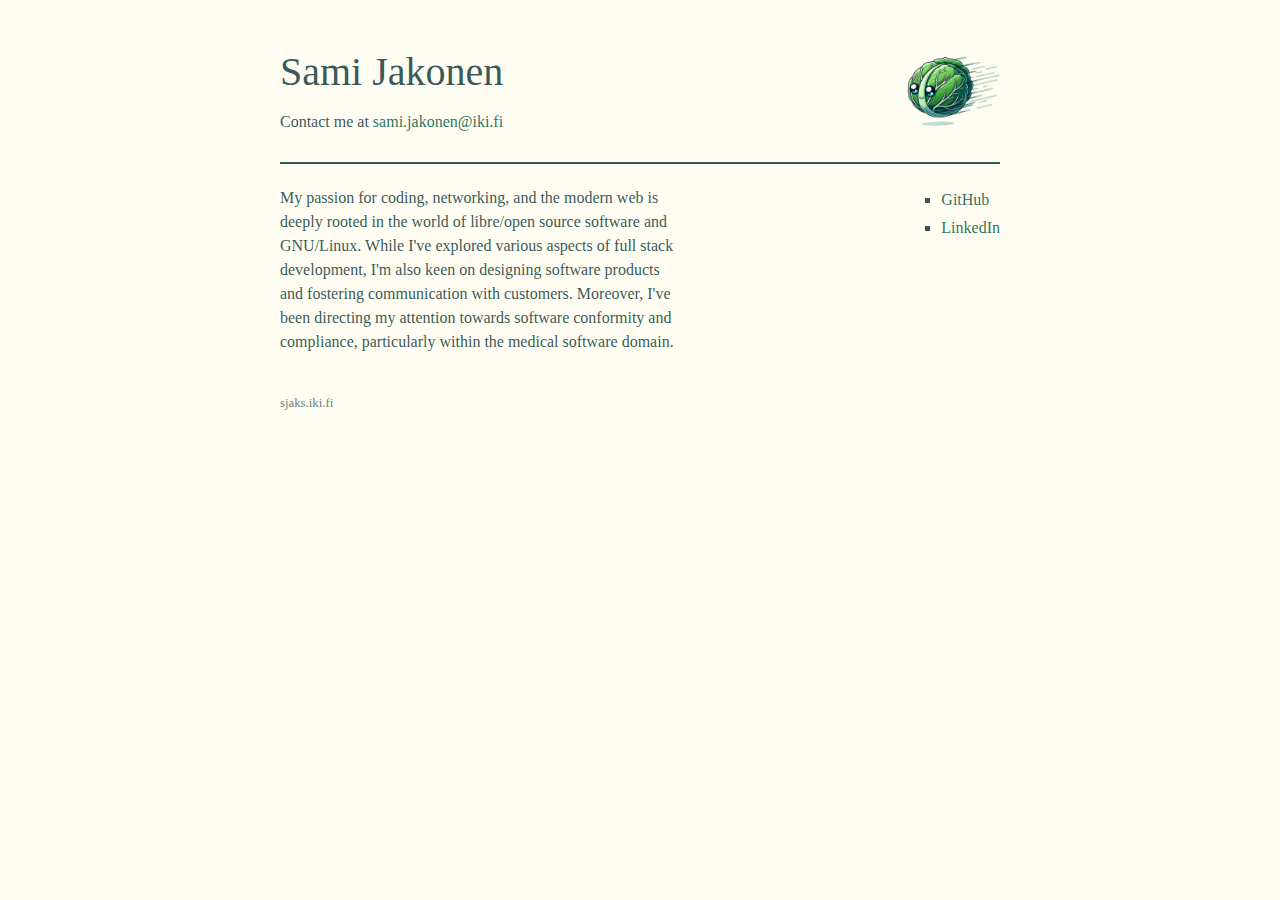
==== index.html @ 1c47c0c0 "Update links" ====
<!--
homepage
sjaks@github
-->

<!DOCTYPE xhtml>
<html lang="en">
    <head>
        <meta charset="UTF-8">
        <link rel="stylesheet" href="/assets/styles/main.css">
        <link rel="icon" href="/assets/icons/favicon.ico" type="image/png">

        <meta name="theme-color" content="#111">
        <meta name="viewport" content="width=device-width, initial-scale=1.0">
        <meta http-equiv="X-UA-Compatible" content="ie=edge">

        <title>Sami Jakonen</title>
        <meta name="description" content="Personal home page of Sami Jakonen">
        <meta name="subject" content="My personal website">
        <meta name="category" content="technology">
        <meta name="distribution" content="Global">
        <meta name="author" content="Sami Jakonen">
        <meta name="language" content="EN">

        <meta name="og:title" content="Sami Jakonen">
        <meta name="og:type" content="website">
        <meta name="og:site_name" content="Sami Jakonen">
        <meta name="og:description" content="Personal home page of Sami Jakonen">
    </head>
    <body>
        <div class="wrapper">
            <heading>
                <div class="logo-wrapper">
                    <img alt="Logo" src="/assets/icons/cabba.jpg">
                </div>
                <h1>
                    Sami Jakonen
                </h1>
                <h2>
                    Contact me at
                    <a href='mailt&#111;&#58;%73ami&#46;j%61%6B&#111;ne&#110;&#64;i%6B&#105;%&#50;&#69;fi'>
                        &#115;&#97;m&#105;&#46;&#106;akonen&#64;iki&#46;fi
                    </a>
                </h2>
            </heading>
            <hr>
            <div class="content">
                <main>
                    My passion for coding, networking, and the modern web is deeply rooted in the world of libre/open source software and
                    GNU/Linux. While I've explored various aspects of full stack development, I'm also keen on designing software products
                    and fostering communication with customers. Moreover, I've been directing my attention towards software conformity and
                    compliance, particularly within the medical software domain.
                </main>
                <aside>
                    <ul>
                        <li><a target="_BLANK" href="https://github.com/sjaks">GitHub</a></li>
                        <li><a target="_BLANK" href="https://linkedin.com/in/sjaks">LinkedIn</a></li>
                    </ul>
                </aside>
            </div>
            <footer>
                sjaks.iki.fi
            </footer>
        </div>
    </body>
</html>
---- assets/styles/main.css ----
/*
homepage
sjaks@github.com
*/

:root {
    --color: #012d30cc;
    --color-alt: #0b5f47e3;
    --color-back: #fffdf1;
}

body, html {
    background-color: var(--color-back);
    font-family: 'Times New Roman', Times, serif;
    color: var(--color);
}

a, a:visited {
    color: var(--color-alt) !important;
    text-decoration: none;
}

a:hover {
    color: var(--color-alt) !important;
    text-decoration: underline;
}

.wrapper {
    max-width: 720px;
    margin: 40px auto;
}

.content {
    display: block;
    width: 100%;
    height: auto;
    overflow: auto;
}

heading {
    display: block;
    width: 100%;
    height: auto;
    overflow: auto;
}

heading h1 {
    margin: 8px 0px;
    font-weight: 500;
    line-height: 1.2;
    font-size: 2.5rem;
    display: block;
    width: 400px;
    float: left;
}

heading h2 {
    margin: 8px 0px;
    font-weight: 500;
    line-height: 1.2;
    font-size: 1rem;
    display: block;
    width: 400px;
    float: left;
}

hr {
    margin: 22px 0px;
    border: 0px;
    height: 0px;
    border-top: 1px solid var(--color);
    border-bottom: 1px solid var(--color);
}

main {
    font-weight: 400;
    line-height: 1.5;
    max-width: 400px;
    box-sizing: border-box;
    float: left;
}

aside {
    float: right;
    max-width: 320px;
}

aside ul {
    margin: 0px;
    padding: 0px;
    list-style-type: square;
    font-weight: 400;
    line-height: 1.75;
}

footer {
    opacity: 0.8;
    font-size: .8rem;
    display: block;
    width: 100%;
    padding: 42px 0px;
}

.logo-wrapper {
    float: right;
    width: 100px;
    height: 100px;
}

.logo-wrapper img {
    width: 100%;
    height: 100%;
}

/* Small style changes for mobile */
@media (max-width: 720px) {
    heading h1 {
        margin: 8px 0px;
        font-weight: 500;
        line-height: 1.2;
        font-size: 2.5rem;
        display: block;
        width: 100%;
        text-align: center;
    }

    heading h2 {
        margin: 8px 0px;
        font-weight: 500;
        line-height: 1.2;
        font-size: 1rem;
        display: block;
        width: 100%;
        text-align: center;
    }

    .content {
        overflow: hidden;
    }

    main {
        width: 100%;
    }

    aside {
        width: 100%;
        margin-left: 22px;
        margin-top: 22px;
        float: left;
    }

    aside ul {
        line-height: 2.3;
    }

    footer {
        text-align: center;
    }

    .logo-wrapper {
        float: unset;
        margin: 15px auto;
    }

    aside ul li a {
        padding: 9px;
    }
}
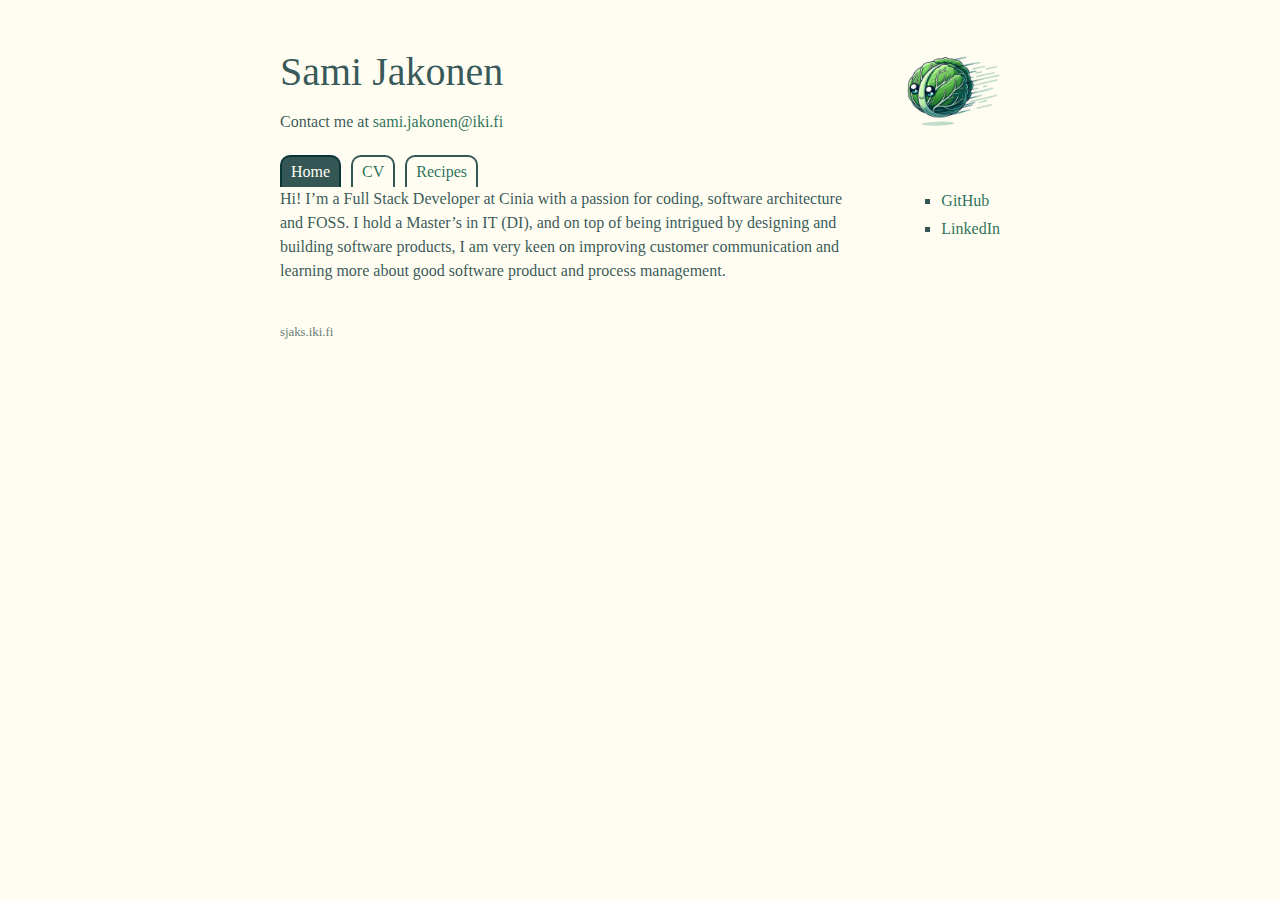
==== commit 4834903d: "Beginning of new cookbook" ====
--- a/index.html
+++ b/index.html
@@ -43,13 +43,23 @@
                     </a>
                 </h2>
             </heading>
-            <hr>
+            <div class="menu">
+                <div class="item active">
+                    <a href="#" id="home" onclick="loadContent(this.id)">Home</a>
+                </div>
+                <div class="item">
+                    <a href="#" id="cv" onclick="loadContent(this.id)">CV</a>
+                </div>
+                <div class="item">
+                    <a href="https://sjaks.iki.fi/cookbook">Recipes</a>
+                </div>
+            </div>
             <div class="content">
-                <main>
-                    My passion for coding, networking, and the modern web is deeply rooted in the world of libre/open source software and
-                    GNU/Linux. While I've explored various aspects of full stack development, I'm also keen on designing software products
-                    and fostering communication with customers. Moreover, I've been directing my attention towards software conformity and
-                    compliance, particularly within the medical software domain.
+                <main id="main-content">
+                    Hi! I’m a Full Stack Developer at Cinia with a passion for coding, software architecture and FOSS.
+                    I hold a Master’s in IT (DI), and on top of being intrigued by designing and building software products,
+                    I am very keen on improving customer communication and learning more about good software product
+                    and process management.
                 </main>
                 <aside>
                     <ul>
@@ -62,5 +72,76 @@
                 sjaks.iki.fi
             </footer>
         </div>
+
+        <template id="home-template">
+            <p>
+                Hi! I’m a Full Stack Developer at Cinia with a passion for coding, software architecture and FOSS.
+                I hold a Master’s in IT (DI), and on top of being intrigued by designing and building software products,
+                I am very keen on improving customer communication and learning more about good software product
+                and process management.
+            </p>
+        </template>
+
+        <template id="cv-template">
+            This is my simplified <i>curriculum vitae</i> with the most noteworthy accomplishments.
+            <div">
+                <h3>Work experience</h3>
+                <ul>
+                    <li>Cinia - Software developer - 05/2023 - present</li>
+                    <li>Seravo - Software developer - 09/2020 - 09/2022</li>
+                    <li>Seravo - Intern - 05/2020 - 09/2020</li>
+                </ul>
+                <h3>Education</h3>
+                <ul>
+                    <li>Tampere University - Master of Science in Technology - 2022 - 2024</li>
+                    <li>Tampere University - Bachelor of Science - 2018 - 2022</li>
+                </ul>
+                <h3>Tinkering projects</h3>
+                <ul>
+                    <li>Many coding projects on my GitHub</li>
+                    <li>Home automation and Home Assistant setup</li>
+                    <li>Linux and MacOS systems</li>
+                    <li>Gravel bike</li>
+                </ul>
+                <h3>Technologies</h3>
+                <ul>
+                    <li>Javascript/Typescript/React</li>
+                    <li>Python</li>
+                    <li>Java/Spring</li>
+                    <li>HTML/CSS</li>
+                    <li>Linux CLI and networking tools</li>
+                    <li>Docker/GitHub Actions/GitLab CI</li>
+                    <li>SQL</li>
+                </ul>
+            </div>
+        </template>
+
+        <script>
+            function loadContent(page) {
+                const template = document.getElementById(`${page}-template`);
+
+                if (template) {
+                    const content = document.importNode(template.content, true);
+                    const mainContent = document.getElementById('main-content');
+                    mainContent.innerHTML = '';
+                    mainContent.appendChild(content);
+
+                    const elements = document.querySelectorAll('.active');
+
+                    elements.forEach(function(element) {
+                        element.classList.remove('active');
+                    });
+
+                    const activeTab = document.getElementById(page);
+                    activeTab.parentElement.classList.add("active");
+                }
+            }
+        </script>
+        <script>
+            const data = fetch('https://sjaks.iki.fi/cookbook/recipe/aasiatacot')
+                .then(data => {
+                    console.log(data);
+                });
+        </script>
     </body>
 </html>
--- a/assets/styles/main.css
+++ b/assets/styles/main.css
@@ -75,7 +75,7 @@
 main {
     font-weight: 400;
     line-height: 1.5;
-    max-width: 400px;
+    max-width: 580px;
     box-sizing: border-box;
     float: left;
 }
@@ -111,6 +111,44 @@
     width: 100%;
     height: 100%;
 }
+
+.menu {
+    height: 10px;
+    margin-top: 15px;
+}
+
+.item {
+    border-top: 2px solid var(--color);
+    border-left: 2px solid var(--color);
+    border-right: 2px solid var(--color);
+    border-top-left-radius: 10px;
+    border-top-right-radius: 10px;
+    padding-left: 9px;
+    padding-right: 9px;
+    padding-top: 6px;
+    padding-bottom: 6px;
+    margin-right: 10px;
+    float: left;
+}
+
+.item a {
+    color: var(--color);
+    text-decoration: none;
+}
+
+.item:hover, .active {
+    background: var(--color);
+    cursor: pointer;
+}
+
+.item:hover a, .active a {
+    color: var(--color-back) !important;
+}
+
+.now {
+    margin-top: 25px;
+}
+
 
 /* Small style changes for mobile */
 @media (max-width: 720px) {
@@ -140,17 +178,25 @@
 
     main {
         width: 100%;
+        padding-left: 8px;
+        padding-right: 8px;
+        text-align: justify;
     }
 
     aside {
         width: 100%;
-        margin-left: 22px;
-        margin-top: 22px;
+        margin-top: 18px;
+        margin-bottom: 32px;
         float: left;
+        max-width: none;
     }
 
     aside ul {
-        line-height: 2.3;
+        text-align: center;
+    }
+
+    aside ul li {
+        list-style-type: none;
     }
 
     footer {
@@ -163,6 +209,31 @@
     }
 
     aside ul li a {
-        padding: 9px;
-    }
-}
+        display: block;
+        margin: 12px auto;
+        width: 200px;
+        padding: 15px;
+        border: 1px var(--color-alt) dotted;
+        border-radius: 4px;
+    }
+
+    aside ul li a:active {
+        background: var(--color-alt);
+        color: #ffffff !important;
+    }
+
+    .menu {
+        height: 18px;
+        margin: 0 auto;
+        margin-top: 20px;
+        width: 180px;
+    }
+
+    .item {
+        padding-left: 20px;
+        padding-right: 20px;
+        padding-top: 10px;
+        padding-bottom: 10px;
+        margin-right: 10px;
+    }
+}
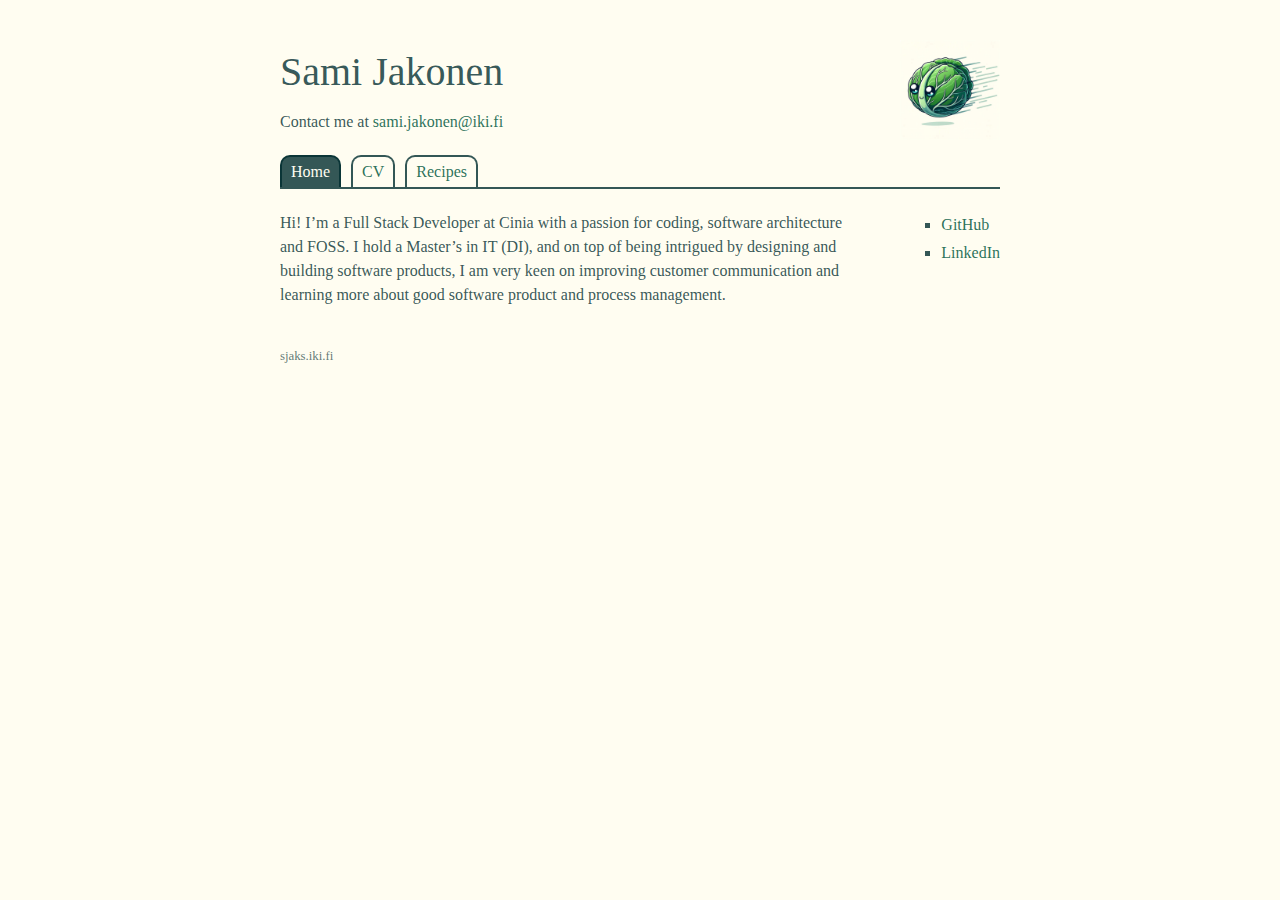
==== commit 339bbf3e: "Implement a recipe viewer" ====
--- a/index.html
+++ b/index.html
@@ -45,13 +45,13 @@
             </heading>
             <div class="menu">
                 <div class="item active">
-                    <a href="#" id="home" onclick="loadContent(this.id)">Home</a>
+                    <a id="home" onclick="loadContent(this.id)">Home</a>
                 </div>
                 <div class="item">
-                    <a href="#" id="cv" onclick="loadContent(this.id)">CV</a>
+                    <a id="cv" onclick="loadContent(this.id)">CV</a>
                 </div>
                 <div class="item">
-                    <a href="https://sjaks.iki.fi/cookbook">Recipes</a>
+                    <a id="cookbook" onclick="loadContent(this.id)">Recipes</a>
                 </div>
             </div>
             <div class="content">
@@ -74,12 +74,10 @@
         </div>
 
         <template id="home-template">
-            <p>
                 Hi! I’m a Full Stack Developer at Cinia with a passion for coding, software architecture and FOSS.
                 I hold a Master’s in IT (DI), and on top of being intrigued by designing and building software products,
                 I am very keen on improving customer communication and learning more about good software product
                 and process management.
-            </p>
         </template>
 
         <template id="cv-template">
@@ -116,32 +114,20 @@
             </div>
         </template>
 
-        <script>
-            function loadContent(page) {
-                const template = document.getElementById(`${page}-template`);
-
-                if (template) {
-                    const content = document.importNode(template.content, true);
-                    const mainContent = document.getElementById('main-content');
-                    mainContent.innerHTML = '';
-                    mainContent.appendChild(content);
-
-                    const elements = document.querySelectorAll('.active');
-
-                    elements.forEach(function(element) {
-                        element.classList.remove('active');
-                    });
-
-                    const activeTab = document.getElementById(page);
-                    activeTab.parentElement.classList.add("active");
-                }
-            }
-        </script>
-        <script>
-            const data = fetch('https://sjaks.iki.fi/cookbook/recipe/aasiatacot')
-                .then(data => {
-                    console.log(data);
-                });
-        </script>
+        <template id="cookbook-template">
+            <div id="recipe-container">
+                <span class="close-btn" onclick="closeRecipe()">&#x2715;</span>
+                <div id="recipe-view"></div>
+            </div>
+            <span style="color:darkred">WIP!</span> Some quite alright recipes. Many are vegan and all of them fit in a vegetarian diet. The recipes are in Finnish, but there're English translations available.
+            <table id="cookbook-content">
+                <tr>
+                    <th>Recipe</th>
+                    <th>Allergies</th>
+                    <th>Favourite</th>
+                </tr>
+            </table>
+        </template>
+        <script src="assets/scripts/recipes.js"></script>
     </body>
 </html>
--- a/assets/styles/main.css
+++ b/assets/styles/main.css
@@ -62,14 +62,6 @@
     display: block;
     width: 400px;
     float: left;
-}
-
-hr {
-    margin: 22px 0px;
-    border: 0px;
-    height: 0px;
-    border-top: 1px solid var(--color);
-    border-bottom: 1px solid var(--color);
 }
 
 main {
@@ -113,8 +105,10 @@
 }
 
 .menu {
-    height: 10px;
+    height: 32px;
     margin-top: 15px;
+    border-bottom: 2px solid var(--color);
+    margin-bottom: 22px;
 }
 
 .item {
@@ -149,6 +143,42 @@
     margin-top: 25px;
 }
 
+#recipe-container {
+    position: relative;
+    border: 1px var(--color) solid;
+    border-radius: 3px;
+    display: none;
+    margin-bottom: 25px;
+}
+
+#recipe-view {
+    padding-left: 20px;
+    padding-bottom: 20px;
+}
+
+.close-btn {
+    cursor: pointer;
+    position: absolute;
+    padding: 7px;
+    right: 7px;
+    top: 3px;
+}
+
+th {
+    text-align: left;
+}
+
+td {
+    min-width: 200px;
+}
+
+td a {
+    cursor: pointer;
+}
+
+#cookbook-content {
+    padding-top: 25px;
+}
 
 /* Small style changes for mobile */
 @media (max-width: 720px) {
@@ -192,6 +222,7 @@
     }
 
     aside ul {
+        margin-top: 25px;
         text-align: center;
     }
 
@@ -223,10 +254,13 @@
     }
 
     .menu {
-        height: 18px;
+        height: 40px;
         margin: 0 auto;
         margin-top: 20px;
-        width: 180px;
+        width: 100%;
+        margin-bottom: 24px;
+        display: flex;
+        justify-content: center;
     }
 
     .item {
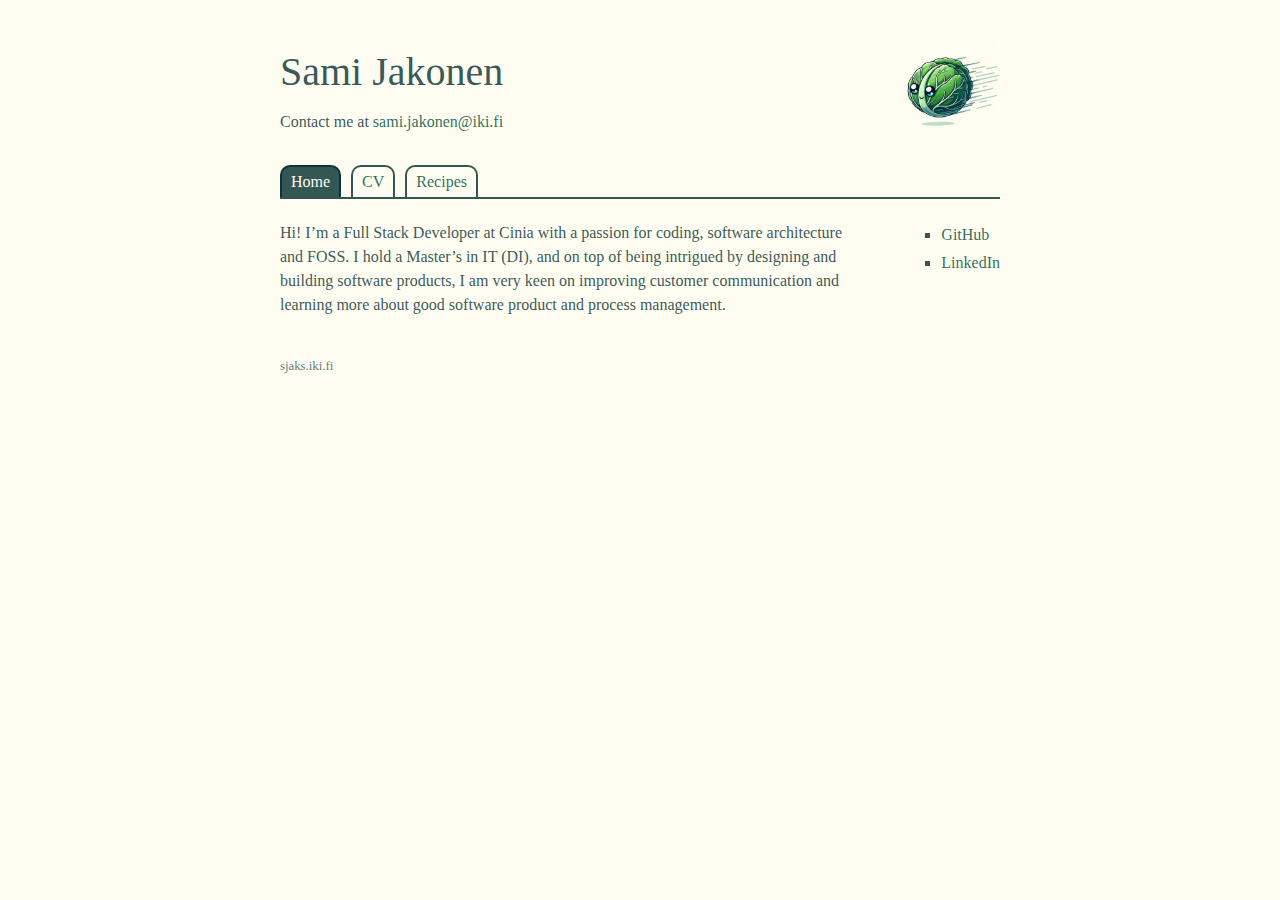
==== commit fa4a8037: "Language selectors" ====
--- a/index.html
+++ b/index.html
@@ -3,7 +3,7 @@
 sjaks@github
 -->
 
-<!DOCTYPE xhtml>
+<!DOCTYPE html>
 <html lang="en">
     <head>
         <meta charset="UTF-8">
@@ -26,12 +26,16 @@
         <meta name="og:type" content="website">
         <meta name="og:site_name" content="Sami Jakonen">
         <meta name="og:description" content="Personal home page of Sami Jakonen">
+
+        <script>
+            let FF_FOUC_FIX;
+        </script>
     </head>
     <body>
         <div class="wrapper">
             <heading>
                 <div class="logo-wrapper">
-                    <img alt="Logo" src="/assets/icons/cabba.jpg">
+                    <img alt="Logo" src="/assets/icons/cabba.jpeg">
                 </div>
                 <h1>
                     Sami Jakonen
@@ -120,6 +124,9 @@
                 <div id="recipe-view"></div>
             </div>
             <span style="color:darkred">WIP!</span> Some quite alright recipes. Many are vegan and all of them fit in a vegetarian diet. The recipes are in Finnish, but there're English translations available.
+            <div class="lang-select">
+                Recipe language: <span onclick="showFinnish()">FI</span> | <span onclick="showEnglish()">EN</span>
+            </div>
             <table id="cookbook-content">
                 <tr>
                     <th>Recipe</th>
--- a/assets/styles/main.css
+++ b/assets/styles/main.css
@@ -40,8 +40,7 @@
 heading {
     display: block;
     width: 100%;
-    height: auto;
-    overflow: auto;
+    height: 110px;
 }
 
 heading h1 {
@@ -180,6 +179,14 @@
     padding-top: 25px;
 }
 
+.lang-select {
+    margin-top: 25px;
+}
+
+.lang-select span {
+    cursor: pointer;
+}
+
 /* Small style changes for mobile */
 @media (max-width: 720px) {
     heading h1 {
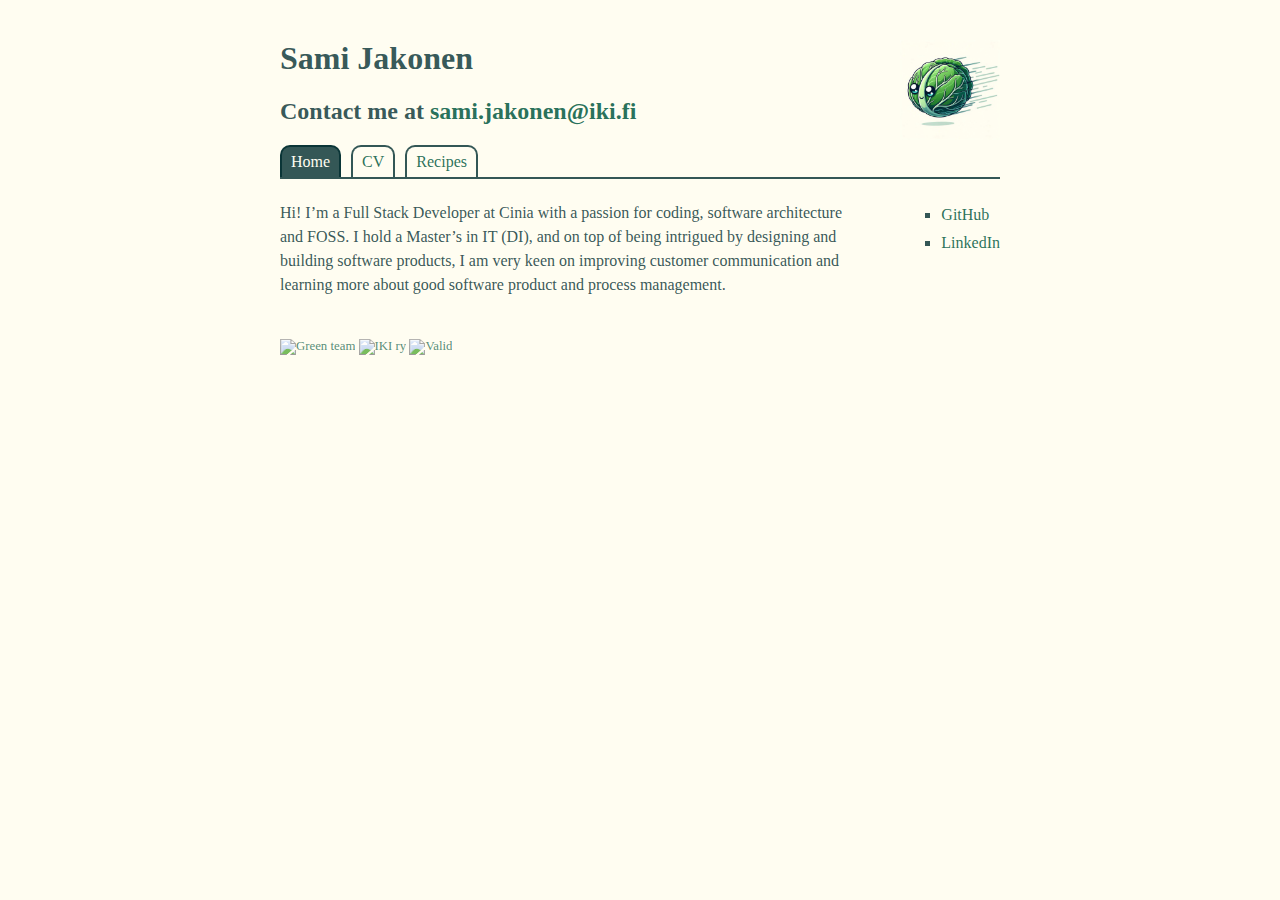
==== commit a4ba45ad: "Enable 512kb badge" ====
--- a/index.html
+++ b/index.html
@@ -31,9 +31,9 @@
             let FF_FOUC_FIX;
         </script>
     </head>
-    <body>
+    <body onload="initialize()">
         <div class="wrapper">
-            <heading>
+            <div class="heading">
                 <div class="logo-wrapper">
                     <img alt="Logo" src="/assets/icons/cabba.jpeg">
                 </div>
@@ -46,7 +46,7 @@
                         &#115;&#97;m&#105;&#46;&#106;akonen&#64;iki&#46;fi
                     </a>
                 </h2>
-            </heading>
+            </div>
             <div class="menu">
                 <div class="item active">
                     <a id="home" onclick="loadContent(this.id)">Home</a>
@@ -73,7 +73,15 @@
                 </aside>
             </div>
             <footer>
-                sjaks.iki.fi
+                <a href="https://512kb.club/">
+                    <img height=26 src="/assets/banners/green-team.gif" alt="Green team">
+                </a>
+                <a href="https://iki.fi/">
+                    <img height=28 src="/assets/banners/iki.gif" alt="IKI ry">
+                </a>
+                <a href="https://validator.w3.org/check/referer">
+                    <img height=27 src="/assets/banners/valid-html401-blue.png" alt="Valid">
+                </a>
             </footer>
         </div>
 
@@ -86,7 +94,7 @@
 
         <template id="cv-template">
             This is my simplified <i>curriculum vitae</i> with the most noteworthy accomplishments.
-            <div">
+            <div>
                 <h3>Work experience</h3>
                 <ul>
                     <li>Cinia - Software developer - 05/2023 - present</li>
@@ -123,7 +131,7 @@
                 <span class="close-btn" onclick="closeRecipe()">&#x2715;</span>
                 <div id="recipe-view"></div>
             </div>
-            <span style="color:darkred">WIP!</span> Some quite alright recipes. Many are vegan and all of them fit in a vegetarian diet. The recipes are in Finnish, but there're English translations available.
+            Some quite alright recipes. Many are vegan - all fit in a vegetarian diet. The recipes have initially been written in Finnish, but there're AI translations available for English.
             <div class="lang-select">
                 Recipe language: <span onclick="showFinnish()">FI</span> | <span onclick="showEnglish()">EN</span>
             </div>
--- a/assets/styles/main.css
+++ b/assets/styles/main.css
@@ -153,6 +153,7 @@
 #recipe-view {
     padding-left: 20px;
     padding-bottom: 20px;
+    padding-right: 20px;
 }
 
 .close-btn {
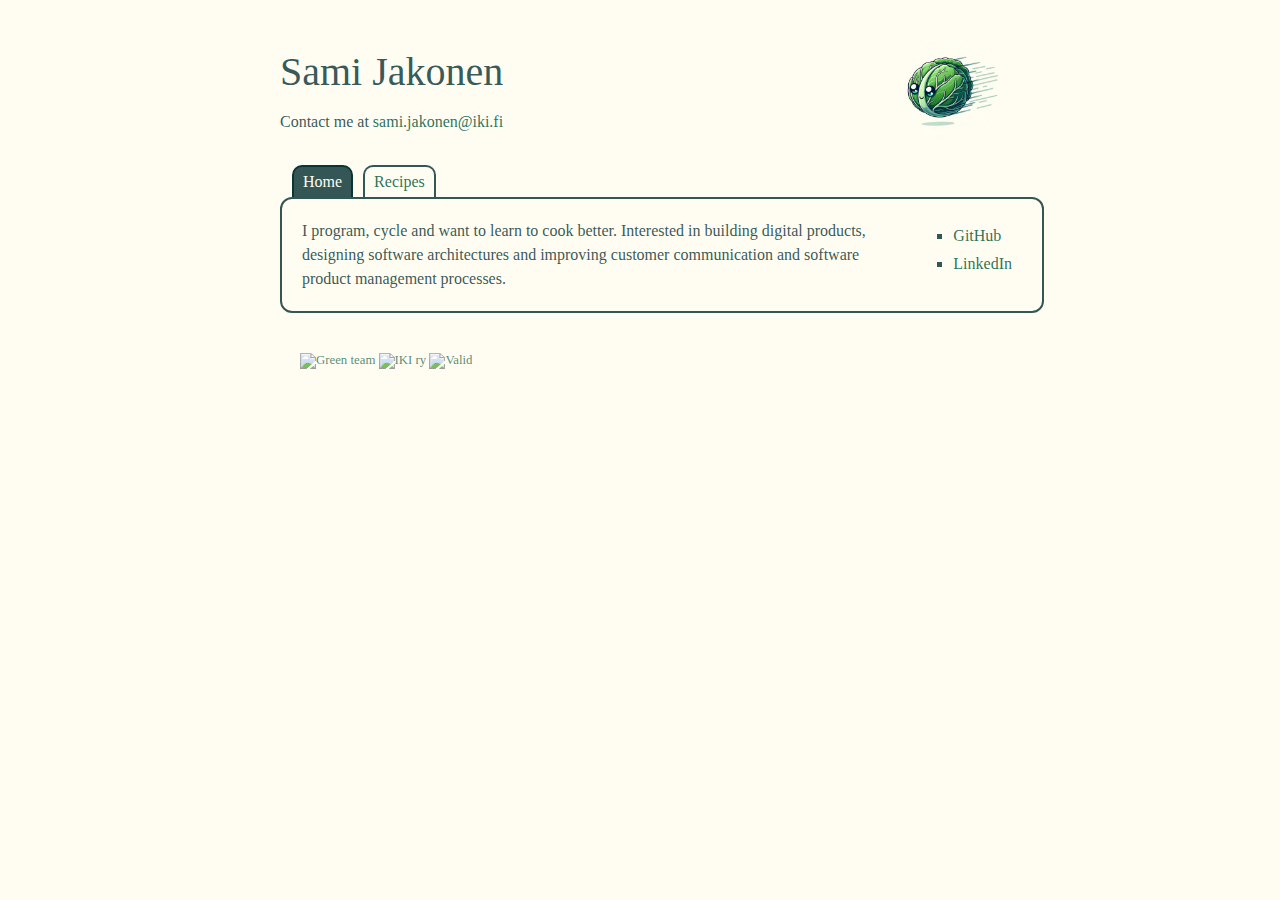
==== commit 57d9f068: "Drop subpages" ====
--- a/index.html
+++ b/index.html
@@ -31,7 +31,7 @@
             let FF_FOUC_FIX;
         </script>
     </head>
-    <body onload="initialize()">
+    <body>
         <div class="wrapper">
             <div class="heading">
                 <div class="logo-wrapper">
@@ -43,27 +43,23 @@
                 <h2>
                     Contact me at
                     <a href='mailt&#111;&#58;%73ami&#46;j%61%6B&#111;ne&#110;&#64;i%6B&#105;%&#50;&#69;fi'>
-                        &#115;&#97;m&#105;&#46;&#106;akonen&#64;iki&#46;fi
+                        &#115;&#97;m&#105;&#46;&#106;ak&#111;nen&#64;iki&#46;fi
                     </a>
                 </h2>
             </div>
             <div class="menu">
                 <div class="item active">
-                    <a id="home" onclick="loadContent(this.id)">Home</a>
+                    <a id="home" href="/">Home</a>
                 </div>
                 <div class="item">
-                    <a id="cv" onclick="loadContent(this.id)">CV</a>
-                </div>
-                <div class="item">
-                    <a id="cookbook" onclick="loadContent(this.id)">Recipes</a>
+                    <a id="cookbook" href="/cookbook">Recipes</a>
                 </div>
             </div>
             <div class="content">
                 <main id="main-content">
-                    Hi! I’m a Full Stack Developer at Cinia with a passion for coding, software architecture and FOSS.
-                    I hold a Master’s in IT (DI), and on top of being intrigued by designing and building software products,
-                    I am very keen on improving customer communication and learning more about good software product
-                    and process management.
+                    I program, cycle and want to learn to cook better. Interested in building digital products,
+                    designing software architectures and improving customer communication and software
+                    product management processes.
                 </main>
                 <aside>
                     <ul>
@@ -84,65 +80,5 @@
                 </a>
             </footer>
         </div>
-
-        <template id="home-template">
-                Hi! I’m a Full Stack Developer at Cinia with a passion for coding, software architecture and FOSS.
-                I hold a Master’s in IT (DI), and on top of being intrigued by designing and building software products,
-                I am very keen on improving customer communication and learning more about good software product
-                and process management.
-        </template>
-
-        <template id="cv-template">
-            This is my simplified <i>curriculum vitae</i> with the most noteworthy accomplishments.
-            <div>
-                <h3>Work experience</h3>
-                <ul>
-                    <li>Cinia - Software developer - 05/2023 - present</li>
-                    <li>Seravo - Software developer - 09/2020 - 09/2022</li>
-                    <li>Seravo - Intern - 05/2020 - 09/2020</li>
-                </ul>
-                <h3>Education</h3>
-                <ul>
-                    <li>Tampere University - Master of Science in Technology - 2022 - 2024</li>
-                    <li>Tampere University - Bachelor of Science - 2018 - 2022</li>
-                </ul>
-                <h3>Tinkering projects</h3>
-                <ul>
-                    <li>Many coding projects on my GitHub</li>
-                    <li>Home automation and Home Assistant setup</li>
-                    <li>Linux and MacOS systems</li>
-                    <li>Gravel bike</li>
-                </ul>
-                <h3>Technologies</h3>
-                <ul>
-                    <li>Javascript/Typescript/React</li>
-                    <li>Python</li>
-                    <li>Java/Spring</li>
-                    <li>HTML/CSS</li>
-                    <li>Linux CLI and networking tools</li>
-                    <li>Docker/GitHub Actions/GitLab CI</li>
-                    <li>SQL</li>
-                </ul>
-            </div>
-        </template>
-
-        <template id="cookbook-template">
-            <div id="recipe-container">
-                <span class="close-btn" onclick="closeRecipe()">&#x2715;</span>
-                <div id="recipe-view"></div>
-            </div>
-            Some quite alright recipes. Many are vegan - all fit in a vegetarian diet. The recipes have initially been written in Finnish, but there're AI translations available for English.
-            <div class="lang-select">
-                Recipe language: <span onclick="showFinnish()">FI</span> | <span onclick="showEnglish()">EN</span>
-            </div>
-            <table id="cookbook-content">
-                <tr>
-                    <th>Recipe</th>
-                    <th>Allergies</th>
-                    <th>Favourite</th>
-                </tr>
-            </table>
-        </template>
-        <script src="assets/scripts/recipes.js"></script>
     </body>
 </html>
--- a/assets/styles/main.css
+++ b/assets/styles/main.css
@@ -9,7 +9,7 @@
     --color-back: #fffdf1;
 }
 
-body, html {
+html {
     background-color: var(--color-back);
     font-family: 'Times New Roman', Times, serif;
     color: var(--color);
@@ -35,15 +35,18 @@
     width: 100%;
     height: auto;
     overflow: auto;
-}
-
-heading {
+    border: 2px solid var(--color);
+    border-radius: 12px;
+    padding: 20px;
+}
+
+.heading {
     display: block;
     width: 100%;
     height: 110px;
 }
 
-heading h1 {
+.heading h1 {
     margin: 8px 0px;
     font-weight: 500;
     line-height: 1.2;
@@ -53,7 +56,7 @@
     float: left;
 }
 
-heading h2 {
+.heading h2 {
     margin: 8px 0px;
     font-weight: 500;
     line-height: 1.2;
@@ -74,6 +77,8 @@
 aside {
     float: right;
     max-width: 320px;
+    padding-top: 3px;
+    padding-right: 10px;
 }
 
 aside ul {
@@ -89,7 +94,11 @@
     font-size: .8rem;
     display: block;
     width: 100%;
-    padding: 42px 0px;
+    padding: 40px 20px;
+}
+
+footer a, footer a:hover{
+    text-decoration: none;
 }
 
 .logo-wrapper {
@@ -101,13 +110,13 @@
 .logo-wrapper img {
     width: 100%;
     height: 100%;
+    border-radius: 50%;
 }
 
 .menu {
     height: 32px;
     margin-top: 15px;
-    border-bottom: 2px solid var(--color);
-    margin-bottom: 22px;
+    padding-left: 12px;
 }
 
 .item {
@@ -138,59 +147,9 @@
     color: var(--color-back) !important;
 }
 
-.now {
-    margin-top: 25px;
-}
-
-#recipe-container {
-    position: relative;
-    border: 1px var(--color) solid;
-    border-radius: 3px;
-    display: none;
-    margin-bottom: 25px;
-}
-
-#recipe-view {
-    padding-left: 20px;
-    padding-bottom: 20px;
-    padding-right: 20px;
-}
-
-.close-btn {
-    cursor: pointer;
-    position: absolute;
-    padding: 7px;
-    right: 7px;
-    top: 3px;
-}
-
-th {
-    text-align: left;
-}
-
-td {
-    min-width: 200px;
-}
-
-td a {
-    cursor: pointer;
-}
-
-#cookbook-content {
-    padding-top: 25px;
-}
-
-.lang-select {
-    margin-top: 25px;
-}
-
-.lang-select span {
-    cursor: pointer;
-}
-
 /* Small style changes for mobile */
 @media (max-width: 720px) {
-    heading h1 {
+    .heading h1 {
         margin: 8px 0px;
         font-weight: 500;
         line-height: 1.2;
@@ -200,7 +159,7 @@
         text-align: center;
     }
 
-    heading h2 {
+    .heading h2 {
         margin: 8px 0px;
         font-weight: 500;
         line-height: 1.2;
@@ -208,10 +167,14 @@
         display: block;
         width: 100%;
         text-align: center;
+        padding-bottom: 20px;
     }
 
     .content {
         overflow: hidden;
+        border: none;
+        width: 100%;
+        padding: 0;
     }
 
     main {
@@ -240,6 +203,7 @@
 
     footer {
         text-align: center;
+        padding: 40px 0;
     }
 
     .logo-wrapper {
@@ -269,6 +233,8 @@
         margin-bottom: 24px;
         display: flex;
         justify-content: center;
+        padding: 0;
+        border-bottom: 2px solid var(--color);
     }
 
     .item {
